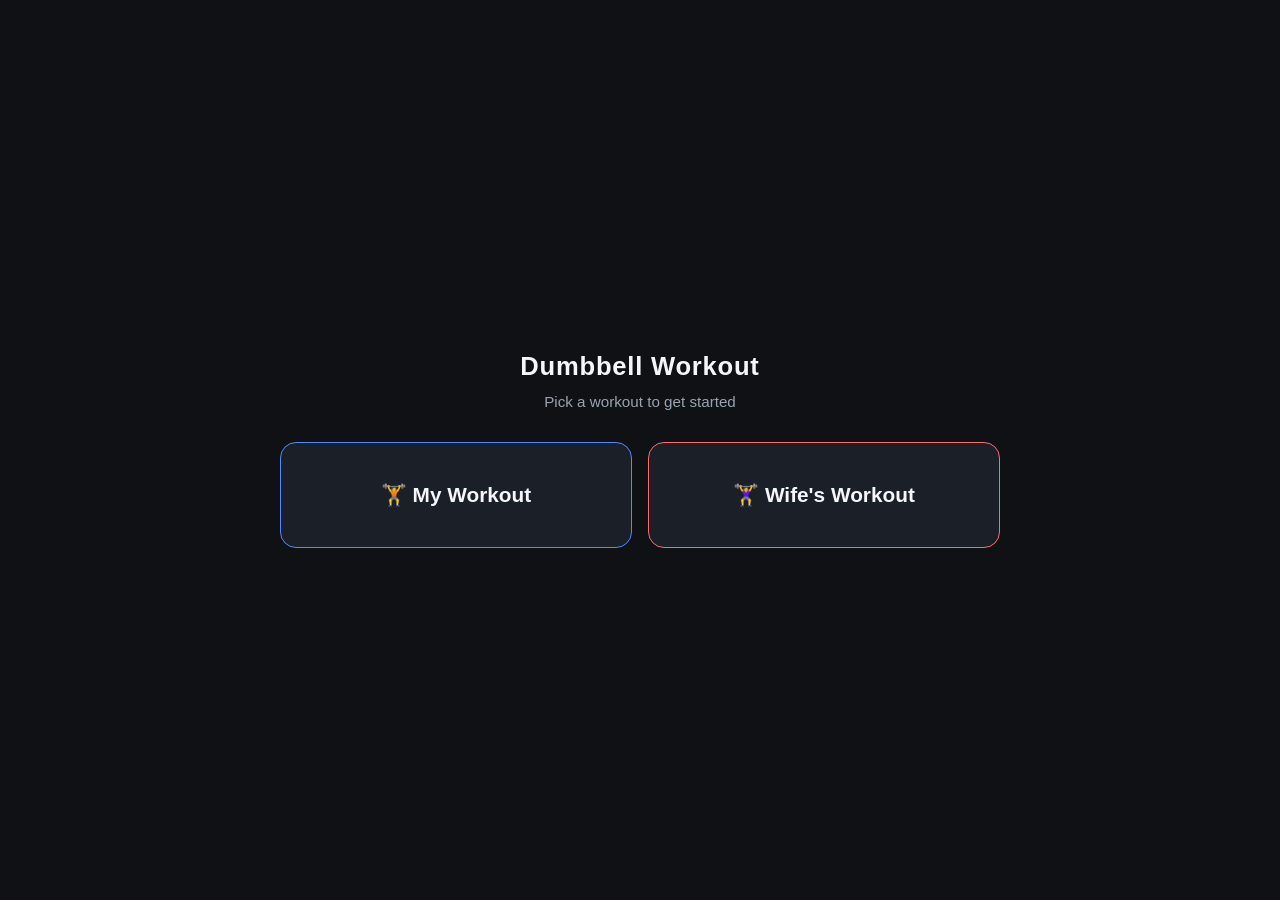
==== index.html @ 66fed003 "Initial version of the dumbbell workout site Mobile-first single-card carousel for two workout plans" ====
<!DOCTYPE html>
<html lang="en">
<head>
  <meta charset="UTF-8" />
  <meta name="viewport" content="width=device-width, initial-scale=1, viewport-fit=cover" />
  <title>Dumbbell Workout</title>
  <link rel="stylesheet" href="css/style.css" />
</head>
<body>
  <main class="home-page">
    <h1 class="home-title">Dumbbell Workout</h1>
    <p class="home-subtitle">Pick a workout to get started</p>
    <div class="home-buttons">
      <a class="home-btn mine" href="me.html">🏋️ My Workout</a>
      <a class="home-btn wife" href="wife.html">🏋️‍♀️ Wife's Workout</a>
    </div>
  </main>
</body>
</html>
---- css/style.css ----
:root {
  --bg: #0f1115;
  --card-bg: #1b1f27;
  --accent: #4f8cff;
  --accent-2: #ff6b6b;
  --text: #f4f6fb;
  --text-dim: #9aa3b2;
  --border: #2a2f3a;
  --radius: 16px;
}

* {
  box-sizing: border-box;
}

html, body {
  margin: 0;
  padding: 0;
  background: var(--bg);
  color: var(--text);
  font-family: -apple-system, BlinkMacSystemFont, "Segoe UI", Roboto, Helvetica, Arial, sans-serif;
  min-height: 100%;
}

body {
  display: flex;
  flex-direction: column;
  min-height: 100vh;
}

a {
  color: inherit;
}

/* ---------- Home page ---------- */

.home-page {
  flex: 1;
  display: flex;
  flex-direction: column;
  align-items: center;
  justify-content: center;
  padding: 24px;
  gap: 32px;
  text-align: center;
}

.home-title {
  font-size: 1.6rem;
  letter-spacing: 0.03em;
  margin: 0;
}

.home-subtitle {
  color: var(--text-dim);
  margin: -20px 0 0;
  font-size: 0.95rem;
}

.home-buttons {
  display: flex;
  flex-direction: column;
  gap: 16px;
  width: 100%;
  max-width: 420px;
}

.home-btn {
  display: block;
  text-decoration: none;
  background: var(--card-bg);
  border: 1px solid var(--border);
  border-radius: var(--radius);
  padding: 28px 20px;
  font-size: 1.3rem;
  font-weight: 700;
  color: var(--text);
  transition: transform 0.15s ease, border-color 0.15s ease;
}

.home-btn:active {
  transform: scale(0.98);
}

.home-btn.mine {
  border-color: var(--accent);
}

.home-btn.wife {
  border-color: var(--accent-2);
}

/* ---------- Workout page ---------- */

.workout-page {
  flex: 1;
  display: flex;
  flex-direction: column;
  max-width: 480px;
  width: 100%;
  margin: 0 auto;
  padding: 16px;
}

.progress-header {
  display: flex;
  align-items: center;
  gap: 10px;
  font-weight: 700;
  letter-spacing: 0.04em;
  font-size: 0.9rem;
  color: var(--text-dim);
  margin-bottom: 6px;
}

.progress-header .progress-label {
  color: var(--text);
  flex: 1;
}

.menu-btn {
  background: transparent;
  border: 1px solid var(--border);
  color: var(--text);
  border-radius: 8px;
  width: 34px;
  height: 34px;
  font-size: 1rem;
  line-height: 1;
  cursor: pointer;
  flex-shrink: 0;
}

.menu-btn:active {
  transform: scale(0.95);
}

/* ---------- Exercise menu drawer ---------- */

.menu-overlay {
  position: fixed;
  inset: 0;
  background: rgba(0, 0, 0, 0);
  pointer-events: none;
  transition: background 0.2s ease;
  z-index: 50;
  display: flex;
}

.menu-overlay.open {
  background: rgba(0, 0, 0, 0.5);
  pointer-events: auto;
}

.menu-drawer {
  width: 82%;
  max-width: 320px;
  height: 100%;
  background: var(--card-bg);
  border-right: 1px solid var(--border);
  transform: translateX(-100%);
  transition: transform 0.25s ease;
  display: flex;
  flex-direction: column;
  overflow-y: auto;
}

.menu-overlay.open .menu-drawer {
  transform: translateX(0);
}

.menu-header {
  display: flex;
  justify-content: space-between;
  align-items: center;
  padding: 16px;
  font-weight: 700;
  letter-spacing: 0.06em;
  font-size: 0.85rem;
  border-bottom: 1px solid var(--border);
  position: sticky;
  top: 0;
  background: var(--card-bg);
}

.menu-close {
  background: transparent;
  border: none;
  color: var(--text-dim);
  font-size: 1.1rem;
  cursor: pointer;
  padding: 4px;
}

.menu-section-title {
  padding: 14px 16px 6px;
  font-size: 0.75rem;
  letter-spacing: 0.08em;
  color: var(--text-dim);
  font-weight: 700;
}

.menu-list {
  list-style: none;
  margin: 0;
  padding: 0 8px;
}

.menu-item {
  display: flex;
  align-items: center;
  gap: 12px;
  padding: 10px 8px;
  border-radius: 10px;
  cursor: pointer;
}

.menu-item:active {
  background: var(--bg);
}

.menu-item-num {
  width: 22px;
  height: 22px;
  flex-shrink: 0;
  border-radius: 50%;
  background: var(--bg);
  border: 1px solid var(--border);
  display: flex;
  align-items: center;
  justify-content: center;
  font-size: 0.7rem;
  font-weight: 700;
  color: var(--text-dim);
}

.menu-item-name {
  font-size: 0.95rem;
  color: var(--text-dim);
}

.menu-item.current .menu-item-num {
  background: var(--accent);
  border-color: var(--accent);
  color: #fff;
}

.menu-item.current .menu-item-name {
  color: var(--text);
  font-weight: 700;
}

.menu-item.done .menu-item-num {
  color: var(--accent);
  border-color: var(--accent);
}

.progress-bar {
  height: 6px;
  background: var(--border);
  border-radius: 999px;
  overflow: hidden;
  margin-bottom: 16px;
}

.progress-fill {
  height: 100%;
  background: var(--accent);
  transition: width 0.25s ease;
}

.exercise-card {
  background: var(--card-bg);
  border: 1px solid var(--border);
  border-radius: var(--radius);
  padding: 18px;
  display: flex;
  flex-direction: column;
  gap: 14px;
}

.exercise-info {
  display: flex;
  flex-direction: column;
  gap: 14px;
}

.exercise-card.card-in {
  animation: cardIn 0.25s ease;
}

@keyframes cardIn {
  from {
    opacity: 0;
    transform: translateX(20px) scale(0.98);
  }
  to {
    opacity: 1;
    transform: translateX(0) scale(1);
  }
}

.exercise-name {
  margin: 0;
  font-size: 1.4rem;
  line-height: 1.2;
}

.video-wrapper {
  position: relative;
  width: 100%;
  padding-top: 56.25%; /* 16:9 */
  background: #000;
  border-radius: 12px;
  overflow: hidden;
}

.video-wrapper iframe {
  position: absolute;
  inset: 0;
  width: 100%;
  height: 100%;
  border: 0;
}

.video-wrapper.video-empty {
  display: flex;
  align-items: center;
  justify-content: center;
  background: #14171d;
}

.video-fallback {
  position: absolute;
  inset: 0;
  display: flex;
  align-items: center;
  justify-content: center;
  text-align: center;
  padding: 20px;
  color: var(--text-dim);
  text-decoration: underline;
  font-size: 0.9rem;
}

.stats {
  display: grid;
  gap: 8px;
  grid-template-columns: repeat(3, 1fr);
}

.stats-2 {
  grid-template-columns: repeat(2, 1fr);
}

.stats-1 {
  grid-template-columns: 1fr;
}

.stat {
  background: var(--bg);
  border: 1px solid var(--border);
  border-radius: 10px;
  padding: 10px 8px;
  display: flex;
  flex-direction: column;
  align-items: center;
  gap: 4px;
  text-align: center;
}

.stat-label {
  font-size: 0.7rem;
  letter-spacing: 0.08em;
  color: var(--text-dim);
  font-weight: 700;
}

.stat-value {
  font-size: 1.1rem;
  font-weight: 700;
}

.tips {
  margin: 0;
  padding-left: 20px;
  color: var(--text-dim);
  font-size: 0.95rem;
  line-height: 1.5;
}

.tips li {
  margin-bottom: 4px;
}

.nav {
  display: flex;
  justify-content: space-between;
  gap: 10px;
  margin-top: 4px;
}

.btn {
  border: none;
  border-radius: 12px;
  padding: 14px 18px;
  font-size: 1rem;
  font-weight: 700;
  cursor: pointer;
  text-decoration: none;
  display: inline-flex;
  align-items: center;
  justify-content: center;
  flex: 1;
}

.btn-prev {
  background: transparent;
  color: var(--text-dim);
  border: 1px solid var(--border);
}

.btn-prev:disabled {
  opacity: 0.35;
  cursor: default;
}

.btn-next {
  background: var(--accent);
  color: #fff;
}

.btn:active:not(:disabled) {
  transform: scale(0.97);
}

/* ---------- Finish screen ---------- */

.finish-screen {
  flex: 1;
  display: flex;
  flex-direction: column;
  align-items: center;
  justify-content: center;
  text-align: center;
  gap: 10px;
  padding: 24px;
  max-width: 420px;
  margin: 0 auto;
}

.finish-check {
  font-size: 3rem;
  color: var(--accent);
}

.finish-screen h1 {
  margin: 0;
  font-size: 1.4rem;
  letter-spacing: 0.03em;
}

.finish-sub {
  color: var(--text-dim);
  margin: 0 0 8px;
}

.finish-stat {
  margin: 0;
  font-weight: 600;
}

.finish-home {
  margin-top: 20px;
  min-width: 200px;
}

/* ---------- Larger screens: iPad / laptop ---------- */

@media (min-width: 700px) {
  .home-buttons {
    flex-direction: row;
    max-width: 720px;
  }

  .home-btn {
    flex: 1;
    padding: 40px 24px;
  }

  .workout-page {
    max-width: 900px;
    padding: 28px 24px;
  }

  .exercise-card {
    display: grid;
    grid-template-columns: 1.4fr 1fr;
    grid-template-areas:
      "name  name"
      "video info"
      "nav   nav";
    column-gap: 28px;
    row-gap: 16px;
    padding: 28px;
  }

  .exercise-name {
    grid-area: name;
    font-size: 1.8rem;
  }

  .video-wrapper {
    grid-area: video;
    align-self: start;
  }

  .exercise-info {
    grid-area: info;
    justify-content: flex-start;
  }

  .nav {
    grid-area: nav;
  }

  .stats {
    grid-template-columns: 1fr;
  }

  .stat {
    flex-direction: row;
    justify-content: space-between;
    padding: 12px 16px;
    text-align: left;
  }

  .tips {
    font-size: 1rem;
  }
}

@media (min-width: 1080px) {
  .workout-page {
    max-width: 1100px;
  }

  .exercise-card {
    grid-template-columns: 1.6fr 1fr;
  }

  .exercise-name {
    font-size: 2rem;
  }

  .stat-value {
    font-size: 1.25rem;
  }
}

/* Hover affordances for mouse/trackpad users (iPad/laptop), skipped on touch-only devices */
@media (hover: hover) and (pointer: fine) {
  .home-btn:hover {
    transform: translateY(-2px);
    border-color: var(--accent);
  }

  .btn-next:hover {
    filter: brightness(1.1);
  }

  .btn-prev:hover:not(:disabled) {
    border-color: var(--text-dim);
  }

  .menu-btn:hover {
    border-color: var(--accent);
  }

  .menu-item:hover {
    background: var(--bg);
  }
}
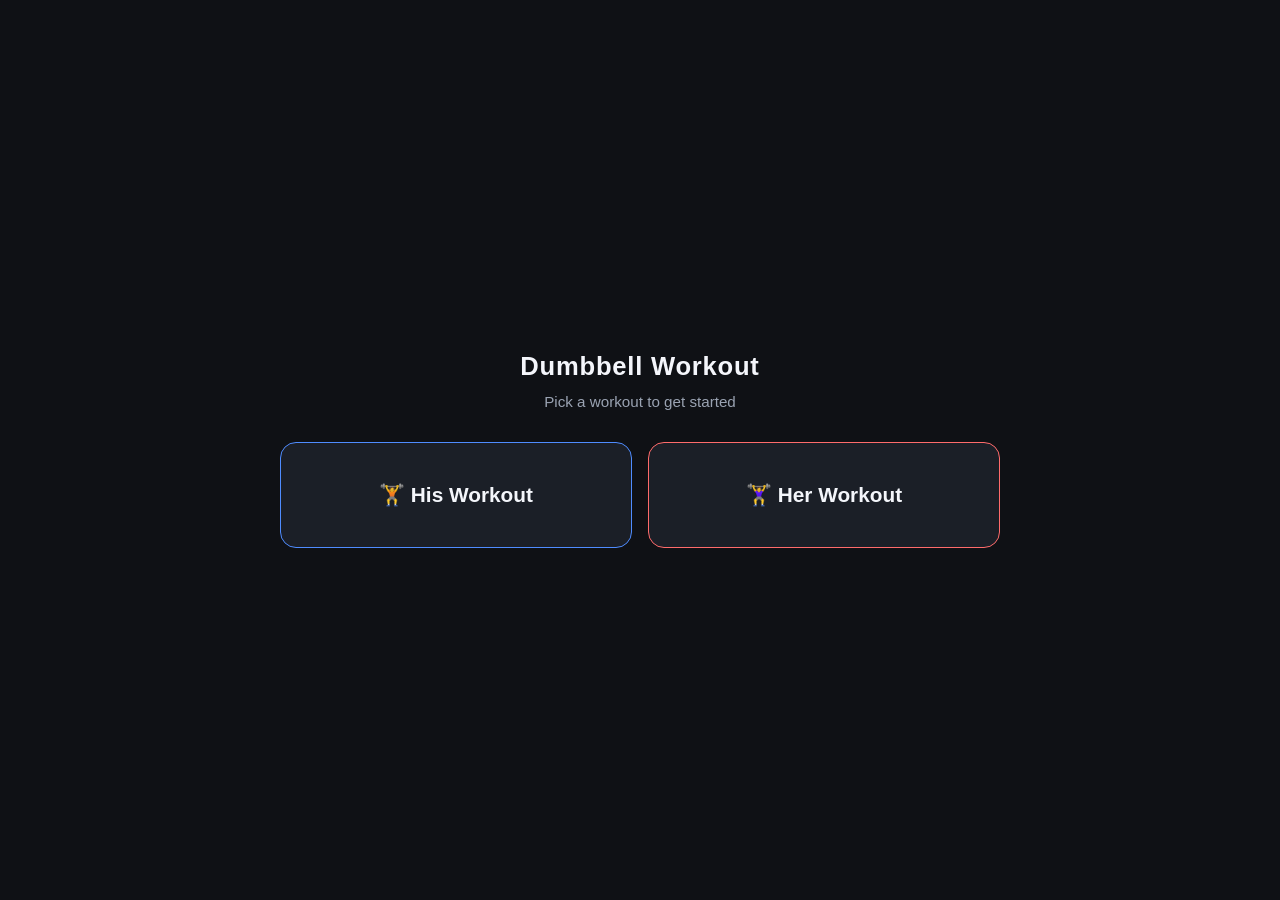
==== commit 11c15223: "Rename workouts to His/Her and add Pages deploy workflow Replace personal "My"/"Wife's" labels with " ====
--- a/index.html
+++ b/index.html
@@ -11,8 +11,8 @@
     <h1 class="home-title">Dumbbell Workout</h1>
     <p class="home-subtitle">Pick a workout to get started</p>
     <div class="home-buttons">
-      <a class="home-btn mine" href="me.html">🏋️ My Workout</a>
-      <a class="home-btn wife" href="wife.html">🏋️‍♀️ Wife's Workout</a>
+      <a class="home-btn his" href="his.html">🏋️ His Workout</a>
+      <a class="home-btn her" href="her.html">🏋️‍♀️ Her Workout</a>
     </div>
   </main>
 </body>
--- a/css/style.css
+++ b/css/style.css
@@ -82,11 +82,11 @@
   transform: scale(0.98);
 }
 
-.home-btn.mine {
+.home-btn.his {
   border-color: var(--accent);
 }
 
-.home-btn.wife {
+.home-btn.her {
   border-color: var(--accent-2);
 }
 
